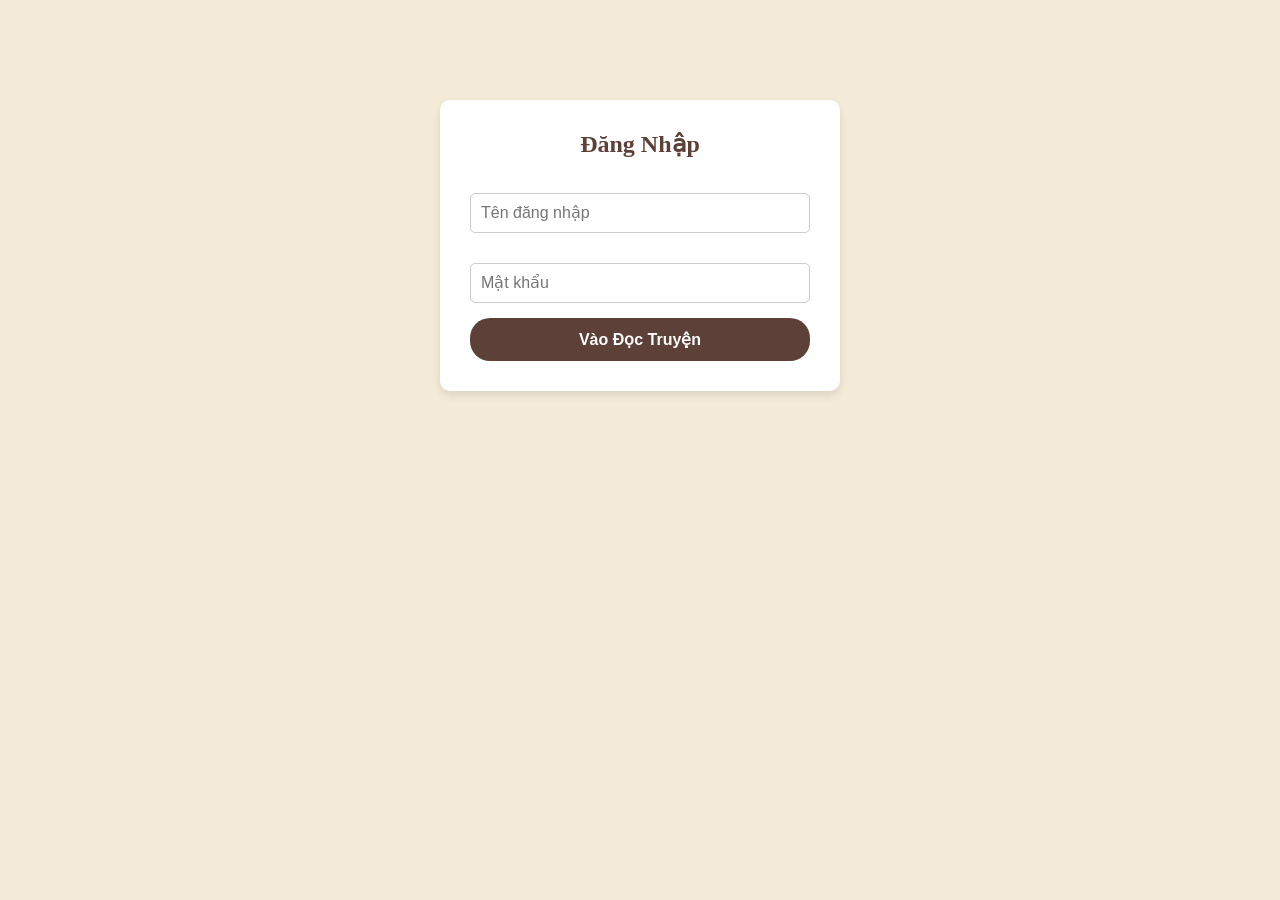
==== index.html @ d449b800 "Đưa frontend lên mạng" ====
<!DOCTYPE html>
<html lang="vi">
<head>
    <meta charset="UTF-8">
    <meta name="viewport" content="width=device-width, initial-scale=1.0">
    <title>Tủ Truyện Của Tôi</title>
    <link rel="stylesheet" href="css/style.css">
</head>
<body>
    <div class="nav-bar">
        <h2>📚 Tủ Truyện</h2>
        <button id="btn-theme">🌙 Giao diện Tối</button>
    </div>

    <div class="reader-container" style="margin-top: 50px;">
        <div class="detail-box" style="margin-bottom: 40px; padding: 20px;">
            <h3 style="color: #5d4037; margin-bottom: 15px;">➕ Thêm Bộ Truyện Mới</h3>
            <div style="display: grid; grid-template-columns: 1fr 1fr; gap: 15px;">
                <input type="text" id="add-title" placeholder="Tên truyện (Bắt buộc)" style="margin:0; padding: 8px;">
                <input type="text" id="add-author" placeholder="Tác giả" style="margin:0; padding: 8px;">
                <input type="text" id="add-genre" placeholder="Thể loại (Ví dụ: Đô Thị, Hệ Thống)" style="margin:0; padding: 8px;">
                <input type="text" id="add-doc-id" placeholder="Google Doc ID (Bắt buộc)" style="margin:0; padding: 8px;">
            </div>
            <textarea id="add-description" placeholder="Tóm tắt truyện ngắn gọn..." rows="3" style="width: 100%; margin-top: 15px; padding: 10px; border-radius: 5px; border: 1px solid #ccc; font-family: inherit; font-size: 14px;"></textarea>
            <button id="btn-add-story" style="margin-top: 15px; background-color: #5d4037; color: white; width: 100%; padding: 10px;">Thêm Truyện Vào Tủ</button>
        </div>

        <h1 style="text-align: center; margin-bottom: 30px; color: inherit;">Truyện Đang Đọc</h1>
        
        <div class="story-grid" id="story-list">
            <p>Đang tải danh sách truyện...</p>
        </div>
    </div>

    <script src="js/app.js"></script>
</body>
</html>
---- css/style.css ----
* { margin: 0; padding: 0; box-sizing: border-box; }

/* Tông màu giấy cũ (Sepia) cho chế độ sáng */
body {
    background-color: #f4ebd8; 
    color: #3e2723;
    transition: background-color 0.3s, color 0.3s;
}

.reader-container {
    max-width: 800px;
    margin: 0 auto;
    padding: 60px 30px 40px;
    background-color: transparent; /* Bỏ nền trắng gắt */
    min-height: 100vh;
}

/* Định dạng Font chữ */
.chapter-title {
    font-family: 'Palatino Linotype', 'Book Antiqua', Palatino, serif;
    font-size: 32px;
    text-align: center;
    margin-bottom: 30px;
    color: #5d4037;
    border-bottom: 1px dashed #ccc;
    padding-bottom: 15px;
}

.chapter-content {
    font-family: 'Palatino Linotype', 'Book Antiqua', Palatino, serif;
    font-size: 22px; 
    line-height: 1.8;
    text-align: justify;
}

.chapter-content p { margin-bottom: 24px; }

/* --- CHẾ ĐỘ DARK MODE (Xám dịu) --- */
body.dark-mode {
    background-color: #1a1a1a;
    color: #bfbfbf;
}
body.dark-mode .chapter-title {
    color: #8c8c8c;
    border-bottom-color: #333;
}

/* --- THANH ĐIỀU HƯỚNG & NÚT BẤM --- */
.nav-bar {
    position: fixed;
    top: 0; left: 0; right: 0;
    padding: 10px 20px;
    background: rgba(244, 235, 216, 0.95); /* Màu đục Sepia */
    display: flex;
    justify-content: space-between;
    align-items: center;
    border-bottom: 1px solid #e0d4b8;
    backdrop-filter: blur(5px);
    z-index: 100;
}

/* Nhóm các nút bên phải cách nhau ra 1 chút */
.nav-right {
    display: flex;
    gap: 10px;
}

/* Định dạng cho tên chương ở giữa */
.nav-center-title {
    position: absolute;
    left: 50%;
    transform: translateX(-50%);
    font-family: 'Palatino Linotype', 'Book Antiqua', Palatino, serif;
    font-weight: bold;
    font-size: 18px;
    color: #5d4037;
    opacity: 0; /* Ẩn đi khi ở trên cùng */
    transition: opacity 0.3s ease; /* Hiệu ứng mờ dần mượt mà */
    
    /* Chống tràn chữ nếu tên chương quá dài */
    white-space: nowrap;
    overflow: hidden;
    text-overflow: ellipsis;
    max-width: 40vw; 
}

/* Đổi màu chữ tên chương khi bật Dark Mode */
body.dark-mode .nav-center-title {
    color: #8c8c8c;
}

/* Class này sẽ được JS chèn vào khi cuộn chuột để hiện chữ */
.nav-center-title.show {
    opacity: 1; 
}

body.dark-mode .nav-bar {
    background: rgba(26, 26, 26, 0.95);
    border-bottom: 1px solid #333;
}

button {
    padding: 8px 15px;
    cursor: pointer;
    border: 1px solid #c7bca1;
    background: #fff8eb;
    border-radius: 20px;
    font-weight: bold;
    color: #5d4037;
    transition: 0.2s;
}
button:hover { background: #eadebc; }

body.dark-mode button {
    background: #2c2c2c; color: #aaa; border-color: #444;
}
body.dark-mode button:hover { background: #3d3d3d; }

/* --- Ô SỔ XUỐNG (MỤC LỤC) --- */
.chapter-dropdown {
    padding: 8px 15px;
    border-radius: 20px;
    border: 1px solid #c7bca1;
    background-color: #fff8eb;
    color: #5d4037;
    font-family: inherit;
    font-size: 16px;
    cursor: pointer;
    outline: none;
    max-width: 250px;
}
body.dark-mode .chapter-dropdown {
    background: #2c2c2c; color: #aaa; border-color: #444;
}

/* --- TRANG CHỦ (STORY LIST) --- */
.story-grid {
    display: grid;
    grid-template-columns: repeat(auto-fill, minmax(200px, 1fr));
    gap: 20px;
    margin-top: 20px;
}

.story-card {
    background: #fff;
    border-radius: 10px;
    padding: 15px;
    text-align: center;
    box-shadow: 0 4px 6px rgba(0,0,0,0.05);
    cursor: pointer;
    transition: transform 0.2s, box-shadow 0.2s;
    border: 1px solid #e0d4b8;
}

body.dark-mode .story-card {
    background: #252525;
    border-color: #333;
    box-shadow: none;
}

.story-card:hover {
    transform: translateY(-5px);
    box-shadow: 0 8px 15px rgba(0,0,0,0.1);
}

.story-title {
    font-size: 18px;
    font-weight: bold;
    margin-bottom: 10px;
    color: #5d4037;
}

body.dark-mode .story-title {
    color: #d4d4d4;
}

.story-author {
    font-size: 14px;
    color: #888;
}

/* --- TRANG CHI TIẾT TRUYỆN (DETAIL PAGE) --- */
.detail-box {
    background: #fff8eb;
    border: 1px solid #e0d4b8;
    border-radius: 12px;
    padding: 25px;
    margin-bottom: 25px;
}
body.dark-mode .detail-box {
    background: #222;
    border-color: #333;
}

.story-info-header {
    margin-bottom: 20px;
    border-bottom: 1px dashed #eadebc;
    padding-bottom: 15px;
}

.genre-container {
    display: flex;
    gap: 8px;
    flex-wrap: wrap;
    margin: 10px 0 15px 0;
}
.genre-tag {
    background: #eadebc;
    color: #5d4037;
    padding: 4px 10px;
    border-radius: 15px;
    font-size: 13px;
    font-weight: bold;
}
body.dark-mode .genre-tag {
    background: #3d3d3d;
    color: #bbb;
}

.summary-text {
    line-height: 1.6;
    font-size: 16px;
    text-align: justify;
    color: #4e342e;
}
body.dark-mode .summary-text { color: #aaa; }

/* Danh sách chương */
.detail-chapter-list {
    list-style: none;
    margin-top: 15px;
    max-height: 400px;
    overflow-y: auto; /* Cuộn danh sách nếu quá dài */
    border: 1px solid #eadebc;
    border-radius: 8px;
}
body.dark-mode .detail-chapter-list { border-color: #333; }

.detail-chapter-item {
    padding: 12px 15px;
    border-bottom: 1px solid #f4ebd8;
    cursor: pointer;
    background: #fff;
    transition: 0.2s;
    color: #5d4037;
}
body.dark-mode .detail-chapter-item {
    background: #1e1e1e;
    border-bottom-color: #2b2b2b;
    color: #bbb;
}
.detail-chapter-item:hover {
    background: #eadebc;
    padding-left: 20px;
}
body.dark-mode .detail-chapter-item:hover { background: #333; }
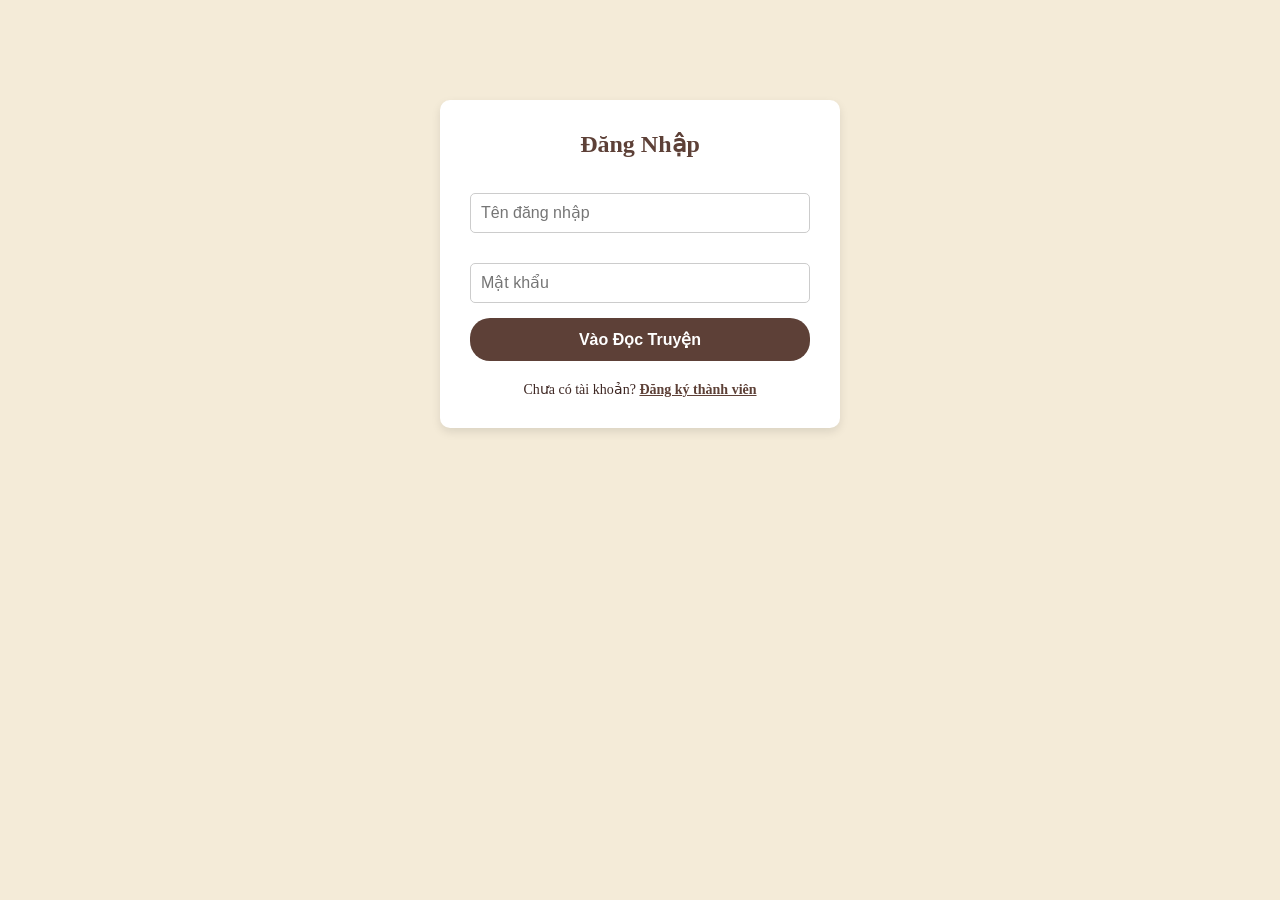
==== commit 617373a4: "Thêm tính năng đăng ký và phân quyền admin" ====
--- a/index.html
+++ b/index.html
@@ -13,7 +13,7 @@
     </div>
 
     <div class="reader-container" style="margin-top: 50px;">
-        <div class="detail-box" style="margin-bottom: 40px; padding: 20px;">
+        <div id="admin-add-section" class="detail-box" style="margin-bottom: 40px; padding: 20px;">
             <h3 style="color: #5d4037; margin-bottom: 15px;">➕ Thêm Bộ Truyện Mới</h3>
             <div style="display: grid; grid-template-columns: 1fr 1fr; gap: 15px;">
                 <input type="text" id="add-title" placeholder="Tên truyện (Bắt buộc)" style="margin:0; padding: 8px;">
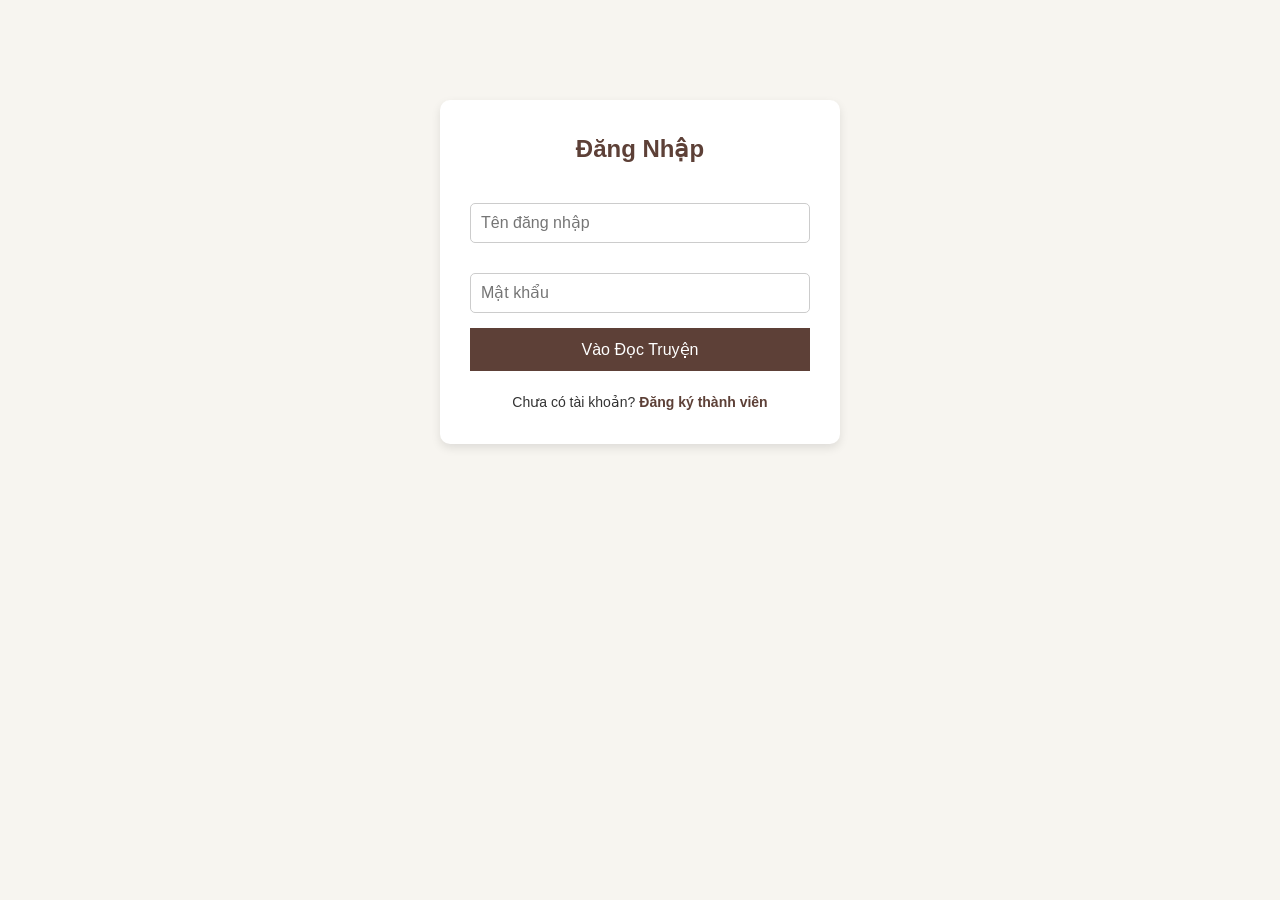
==== commit 57115dd2: "sua lai loi giao dien" ====
--- a/index.html
+++ b/index.html
@@ -9,26 +9,59 @@
 <body>
     <div class="nav-bar">
         <h2>📚 Tủ Truyện</h2>
-        <button id="btn-theme">🌙 Giao diện Tối</button>
+        
+        <div class="nav-right">
+            <button id="btn-open-modal" class="btn-primary">➕ Thêm truyện</button>
+            <button id="btn-theme" class="btn-outline">🌙 Diện Tối</button>
+            
+            <div class="user-menu-container">
+                <button id="btn-dropdown-arrow" class="user-profile-wrapper">
+                    <span class="user-avatar">👤</span>
+                    <span class="arrow-icon">▼</span>
+                </button>
+                
+                <div id="user-dropdown" class="dropdown-content hidden">
+                    <div id="user-info-name" class="dropdown-username">Hi, Admin!</div>
+                    <div class="divider"></div>
+                    <a href="#" id="menu-history" class="dropdown-item">📚 Lịch sử đọc</a>
+                    <div class="divider"></div>
+                    <a href="#" id="menu-logout" class="dropdown-item logout-item">🚪 Đăng xuất</a>
+                </div>
+            </div>
+        </div>
     </div>
 
-    <div class="reader-container" style="margin-top: 50px;">
-        <div id="admin-add-section" class="detail-box" style="margin-bottom: 40px; padding: 20px;">
-            <h3 style="color: #5d4037; margin-bottom: 15px;">➕ Thêm Bộ Truyện Mới</h3>
-            <div style="display: grid; grid-template-columns: 1fr 1fr; gap: 15px;">
-                <input type="text" id="add-title" placeholder="Tên truyện (Bắt buộc)" style="margin:0; padding: 8px;">
-                <input type="text" id="add-author" placeholder="Tác giả" style="margin:0; padding: 8px;">
-                <input type="text" id="add-genre" placeholder="Thể loại (Ví dụ: Đô Thị, Hệ Thống)" style="margin:0; padding: 8px;">
-                <input type="text" id="add-doc-id" placeholder="Google Doc ID (Bắt buộc)" style="margin:0; padding: 8px;">
+    <div class="main-container">
+        <div id="story-list" class="story-grid"></div>
+    </div>
+
+    <div id="story-modal" class="modal-overlay hidden">
+        <div class="modal-box">
+            <span id="btn-close-modal" class="modal-close-btn">&times;</span>
+            <h3>➕ Thêm Bộ Truyện Mới</h3>
+            
+            <div class="modal-form-group">
+                <label>Tên truyện <span class="required">*</span></label>
+                <input type="text" id="add-title" placeholder="Nhập tên bộ truyện...">
             </div>
-            <textarea id="add-description" placeholder="Tóm tắt truyện ngắn gọn..." rows="3" style="width: 100%; margin-top: 15px; padding: 10px; border-radius: 5px; border: 1px solid #ccc; font-family: inherit; font-size: 14px;"></textarea>
-            <button id="btn-add-story" style="margin-top: 15px; background-color: #5d4037; color: white; width: 100%; padding: 10px;">Thêm Truyện Vào Tủ</button>
-        </div>
-
-        <h1 style="text-align: center; margin-bottom: 30px; color: inherit;">Truyện Đang Đọc</h1>
-        
-        <div class="story-grid" id="story-list">
-            <p>Đang tải danh sách truyện...</p>
+            <div class="modal-form-group">
+                <label>Google Doc ID <span class="required">*</span></label>
+                <input type="text" id="add-doc-id" placeholder="Ví dụ: 1a2b3c4d5e...">
+            </div>
+            <div class="modal-form-group">
+                <label>Tác giả</label>
+                <input type="text" id="add-author" placeholder="Tên tác giả (nếu có)...">
+            </div>
+            <div class="modal-form-group">
+                <label>Thể loại</label>
+                <input type="text" id="add-genre" placeholder="Ví dụ: Đô Thị, Huyền Huyễn...">
+            </div>
+            <div class="modal-form-group">
+                <label>Mô tả / Tóm tắt ngắn</label>
+                <textarea id="add-description" placeholder="Nội dung tóm tắt sơ lược..." rows="3"></textarea>
+            </div>
+            
+            <button id="btn-add-story" class="btn-submit">Lưu và Thêm Truyện</button>
         </div>
     </div>
 
--- a/css/style.css
+++ b/css/style.css
@@ -1,256 +1,354 @@
-* { margin: 0; padding: 0; box-sizing: border-box; }
-
-/* Tông màu giấy cũ (Sepia) cho chế độ sáng */
+/* =========================================================================
+   1. BASE & RESET (Thiết lập gốc để tránh xung đột trình duyệt)
+   ========================================================================= */
+* {
+    margin: 0;
+    padding: 0;
+    box-sizing: border-box;
+}
+
 body {
-    background-color: #f4ebd8; 
-    color: #3e2723;
+    font-family: 'Segoe UI', Tahoma, Geneva, Verdana, sans-serif;
+    background-color: #f7f5f0;
+    color: #333333;
+    line-height: 1.6;
     transition: background-color 0.3s, color 0.3s;
 }
 
-.reader-container {
-    max-width: 800px;
-    margin: 0 auto;
-    padding: 60px 30px 40px;
-    background-color: transparent; /* Bỏ nền trắng gắt */
-    min-height: 100vh;
-}
-
-/* Định dạng Font chữ */
-.chapter-title {
-    font-family: 'Palatino Linotype', 'Book Antiqua', Palatino, serif;
-    font-size: 32px;
-    text-align: center;
-    margin-bottom: 30px;
-    color: #5d4037;
-    border-bottom: 1px dashed #ccc;
-    padding-bottom: 15px;
-}
-
-.chapter-content {
-    font-family: 'Palatino Linotype', 'Book Antiqua', Palatino, serif;
-    font-size: 22px; 
-    line-height: 1.8;
-    text-align: justify;
-}
-
-.chapter-content p { margin-bottom: 24px; }
-
-/* --- CHẾ ĐỘ DARK MODE (Xám dịu) --- */
+/* Giao diện Dark Mode Toàn cục */
 body.dark-mode {
-    background-color: #1a1a1a;
-    color: #bfbfbf;
-}
-body.dark-mode .chapter-title {
-    color: #8c8c8c;
-    border-bottom-color: #333;
-}
-
-/* --- THANH ĐIỀU HƯỚNG & NÚT BẤM --- */
+    background-color: #1a1510;
+    color: #e2d8ce;
+}
+
+/* =========================================================================
+   2. TYPOGRAPHY & UTILITIES (Chữ, Link & Class Tiện ích)
+   ========================================================================= */
+a {
+    text-decoration: none;
+    color: inherit;
+}
+
+.hidden {
+    display: none !important;
+}
+
+.required {
+    color: #ef4444;
+}
+
+.divider {
+    height: 1px;
+    background-color: #e5e7eb;
+    margin: 0;
+}
+body.dark-mode .divider { background-color: #5c4d3c; }
+
+/* =========================================================================
+   3. LAYOUT CHÍNH (Thanh điều hướng & Khung chứa nội dung)
+   ========================================================================= */
 .nav-bar {
-    position: fixed;
-    top: 0; left: 0; right: 0;
-    padding: 10px 20px;
-    background: rgba(244, 235, 216, 0.95); /* Màu đục Sepia */
     display: flex;
     justify-content: space-between;
     align-items: center;
-    border-bottom: 1px solid #e0d4b8;
-    backdrop-filter: blur(5px);
-    z-index: 100;
-}
-
-/* Nhóm các nút bên phải cách nhau ra 1 chút */
+    padding: 10px 20px;
+    background: #5d4037;
+    color: white;
+    position: fixed;
+    top: 0;
+    left: 0;
+    width: 100%;
+    height: 60px;
+    z-index: 1000;
+    box-shadow: 0 2px 10px rgba(0,0,0,0.1);
+}
+
+body.dark-mode .nav-bar {
+    background: #2c241c;
+    border-bottom: 1px solid #42372c;
+    box-shadow: 0 2px 10px rgba(0,0,0,0.5);
+}
+
 .nav-right {
     display: flex;
-    gap: 10px;
-}
-
-/* Định dạng cho tên chương ở giữa */
-.nav-center-title {
-    position: absolute;
-    left: 50%;
-    transform: translateX(-50%);
-    font-family: 'Palatino Linotype', 'Book Antiqua', Palatino, serif;
-    font-weight: bold;
-    font-size: 18px;
-    color: #5d4037;
-    opacity: 0; /* Ẩn đi khi ở trên cùng */
-    transition: opacity 0.3s ease; /* Hiệu ứng mờ dần mượt mà */
-    
-    /* Chống tràn chữ nếu tên chương quá dài */
-    white-space: nowrap;
-    overflow: hidden;
-    text-overflow: ellipsis;
-    max-width: 40vw; 
-}
-
-/* Đổi màu chữ tên chương khi bật Dark Mode */
-body.dark-mode .nav-center-title {
-    color: #8c8c8c;
-}
-
-/* Class này sẽ được JS chèn vào khi cuộn chuột để hiện chữ */
-.nav-center-title.show {
-    opacity: 1; 
-}
-
-body.dark-mode .nav-bar {
-    background: rgba(26, 26, 26, 0.95);
-    border-bottom: 1px solid #333;
-}
-
-button {
-    padding: 8px 15px;
-    cursor: pointer;
-    border: 1px solid #c7bca1;
-    background: #fff8eb;
-    border-radius: 20px;
-    font-weight: bold;
-    color: #5d4037;
-    transition: 0.2s;
-}
-button:hover { background: #eadebc; }
-
-body.dark-mode button {
-    background: #2c2c2c; color: #aaa; border-color: #444;
-}
-body.dark-mode button:hover { background: #3d3d3d; }
-
-/* --- Ô SỔ XUỐNG (MỤC LỤC) --- */
-.chapter-dropdown {
-    padding: 8px 15px;
-    border-radius: 20px;
-    border: 1px solid #c7bca1;
-    background-color: #fff8eb;
-    color: #5d4037;
-    font-family: inherit;
-    font-size: 16px;
-    cursor: pointer;
-    outline: none;
-    max-width: 250px;
-}
-body.dark-mode .chapter-dropdown {
-    background: #2c2c2c; color: #aaa; border-color: #444;
-}
-
-/* --- TRANG CHỦ (STORY LIST) --- */
+    align-items: center;
+    gap: 15px;
+}
+
+/* Khung chứa phải có khoảng lùi ở trên để không bị thanh Nav che khuất */
+.main-container {
+    margin-top: 80px; 
+    padding: 20px;
+    max-width: 1200px;
+    margin-left: auto;
+    margin-right: auto;
+}
+
+/* Nút bấm tiêu chuẩn */
+.btn-primary {
+    background: #f59e0b;
+    color: white;
+    border: none;
+    padding: 8px 14px;
+    border-radius: 6px;
+    cursor: pointer;
+    font-weight: bold;
+    font-size: 14px;
+    transition: background 0.2s;
+}
+.btn-primary:hover { background: #d97706; }
+
+.btn-outline {
+    background: transparent;
+    border: 1px solid white;
+    color: white;
+    padding: 6px 12px;
+    border-radius: 5px;
+    cursor: pointer;
+    font-size: 13px;
+    transition: background 0.2s, color 0.2s;
+}
+.btn-outline:hover { background: rgba(255,255,255,0.1); }
+
+/* =========================================================================
+   4. HIỂN THỊ DANH SÁCH TRUYỆN (Story Grid & Card)
+   ========================================================================= */
 .story-grid {
     display: grid;
-    grid-template-columns: repeat(auto-fill, minmax(200px, 1fr));
+    grid-template-columns: repeat(auto-fill, minmax(220px, 1fr));
     gap: 20px;
-    margin-top: 20px;
 }
 
 .story-card {
-    background: #fff;
-    border-radius: 10px;
+    background: #ffffff;
     padding: 15px;
+    border-radius: 8px;
+    box-shadow: 0 4px 6px rgba(0,0,0,0.05);
+    border: 1px solid #eaeaea;
+    transition: transform 0.2s, box-shadow 0.2s;
+    cursor: pointer;
+}
+.story-card:hover {
+    transform: translateY(-4px);
+    box-shadow: 0 8px 15px rgba(0,0,0,0.1);
+}
+
+body.dark-mode .story-card {
+    background: #2c241c;
+    border-color: #42372c;
+    box-shadow: 0 4px 6px rgba(0,0,0,0.4);
+}
+
+.story-title {
+    font-weight: bold;
+    font-size: 16px;
+    color: #5d4037;
+    margin-bottom: 8px;
+}
+body.dark-mode .story-title { color: #f59e0b; }
+
+.story-author {
+    font-size: 13px;
+    color: #666666;
+}
+body.dark-mode .story-author { color: #bfae99; }
+
+/* =========================================================================
+   5. USER DROPDOWN MENU (Cụm Icon Mũi Tên)
+   ========================================================================= */
+.user-menu-container {
+    position: relative; 
+    display: inline-block;
+}
+
+.user-profile-wrapper {
+    display: flex;
+    align-items: center;
+    gap: 8px;
+    background: rgba(255, 255, 255, 0.15);
+    padding: 6px 14px;
+    border-radius: 20px;
+    border: none;
+    cursor: pointer;
+    color: white;
+    transition: background 0.2s;
+}
+.user-profile-wrapper:hover {
+    background: rgba(255, 255, 255, 0.25);
+}
+
+.user-avatar {
+    font-size: 16px;
+}
+
+.arrow-icon {
+    font-size: 10px;
+    color: #e2d8ce;
+}
+
+.dropdown-content {
+    position: absolute;
+    right: 0;
+    top: 45px;
+    background-color: #ffffff;
+    min-width: 180px;
+    box-shadow: 0px 8px 16px rgba(0, 0, 0, 0.15);
+    border-radius: 8px;
+    z-index: 9999;
+    overflow: hidden;
+    border: 1px solid #e0e0e0;
+    display: flex;
+    flex-direction: column;
+}
+
+body.dark-mode .dropdown-content {
+    background-color: #2c241c;
+    border-color: #5c4d3c;
+    box-shadow: 0px 8px 16px rgba(0, 0, 0, 0.6);
+}
+
+.dropdown-username {
+    padding: 12px 16px;
+    font-weight: bold;
+    font-size: 14px;
+    color: #5d4037;
+    background-color: #f7f5f0;
+}
+body.dark-mode .dropdown-username {
+    color: #e2d8ce;
+    background-color: #382e24;
+}
+
+.dropdown-item {
+    padding: 12px 16px;
+    text-decoration: none;
+    color: #333333 !important;
+    font-size: 14px;
+    display: block;
+    text-align: left;
+    transition: background 0.2s;
+}
+body.dark-mode .dropdown-item {
+    color: #e2d8ce !important;
+}
+.dropdown-item:hover {
+    background-color: #f5ebd8;
+}
+body.dark-mode .dropdown-item:hover {
+    background-color: #4a3e31;
+}
+
+.logout-item {
+    color: #ef4444 !important;
+    font-weight: bold;
+}
+
+/* =========================================================================
+   6. MODAL (Cửa sổ Popup thêm truyện)
+   ========================================================================= */
+.modal-overlay {
+    position: fixed;
+    top: 0;
+    left: 0;
+    width: 100%;
+    height: 100%;
+    background: rgba(0, 0, 0, 0.55);
+    backdrop-filter: blur(4px);
+    display: flex;
+    justify-content: center;
+    align-items: center;
+    z-index: 10000;
+}
+
+.modal-box {
+    background: #ffffff;
+    padding: 25px 30px;
+    border-radius: 12px;
+    width: 90%;
+    max-width: 480px;
+    position: relative;
+    box-shadow: 0 10px 25px rgba(0,0,0,0.3);
+    animation: fadeInModal 0.25s ease-out;
+}
+body.dark-mode .modal-box {
+    background: #2c241c;
+    color: #e2d8ce;
+    border: 1px solid #5c4d3c;
+}
+
+.modal-box h3 {
+    color: #5d4037;
+    margin-bottom: 20px;
     text-align: center;
-    box-shadow: 0 4px 6px rgba(0,0,0,0.05);
-    cursor: pointer;
-    transition: transform 0.2s, box-shadow 0.2s;
-    border: 1px solid #e0d4b8;
-}
-
-body.dark-mode .story-card {
-    background: #252525;
-    border-color: #333;
-    box-shadow: none;
-}
-
-.story-card:hover {
-    transform: translateY(-5px);
-    box-shadow: 0 8px 15px rgba(0,0,0,0.1);
-}
-
-.story-title {
-    font-size: 18px;
-    font-weight: bold;
-    margin-bottom: 10px;
-    color: #5d4037;
-}
-
-body.dark-mode .story-title {
-    color: #d4d4d4;
-}
-
-.story-author {
+}
+body.dark-mode .modal-box h3 { color: #f59e0b; }
+
+.modal-close-btn {
+    position: absolute;
+    right: 20px;
+    top: 15px;
+    font-size: 26px;
+    cursor: pointer;
+    color: #aaaaaa;
+    transition: color 0.2s;
+}
+.modal-close-btn:hover { color: #ef4444; }
+
+.modal-form-group {
+    margin-bottom: 14px;
+    display: flex;
+    flex-direction: column;
+    gap: 5px;
+}
+
+.modal-form-group label {
+    font-size: 13px;
+    font-weight: bold;
+    color: #555555;
+    text-align: left;
+}
+body.dark-mode .modal-form-group label { color: #bfae99; }
+
+.modal-form-group input, 
+.modal-form-group textarea {
+    width: 100%;
+    padding: 10px;
+    border: 1px solid #cccccc;
+    border-radius: 6px;
+    font-family: inherit;
     font-size: 14px;
-    color: #888;
-}
-
-/* --- TRANG CHI TIẾT TRUYỆN (DETAIL PAGE) --- */
-.detail-box {
-    background: #fff8eb;
-    border: 1px solid #e0d4b8;
-    border-radius: 12px;
-    padding: 25px;
-    margin-bottom: 25px;
-}
-body.dark-mode .detail-box {
-    background: #222;
-    border-color: #333;
-}
-
-.story-info-header {
-    margin-bottom: 20px;
-    border-bottom: 1px dashed #eadebc;
-    padding-bottom: 15px;
-}
-
-.genre-container {
-    display: flex;
-    gap: 8px;
-    flex-wrap: wrap;
-    margin: 10px 0 15px 0;
-}
-.genre-tag {
-    background: #eadebc;
-    color: #5d4037;
-    padding: 4px 10px;
-    border-radius: 15px;
-    font-size: 13px;
-    font-weight: bold;
-}
-body.dark-mode .genre-tag {
-    background: #3d3d3d;
-    color: #bbb;
-}
-
-.summary-text {
-    line-height: 1.6;
-    font-size: 16px;
-    text-align: justify;
-    color: #4e342e;
-}
-body.dark-mode .summary-text { color: #aaa; }
-
-/* Danh sách chương */
-.detail-chapter-list {
-    list-style: none;
-    margin-top: 15px;
-    max-height: 400px;
-    overflow-y: auto; /* Cuộn danh sách nếu quá dài */
-    border: 1px solid #eadebc;
-    border-radius: 8px;
-}
-body.dark-mode .detail-chapter-list { border-color: #333; }
-
-.detail-chapter-item {
-    padding: 12px 15px;
-    border-bottom: 1px solid #f4ebd8;
-    cursor: pointer;
-    background: #fff;
-    transition: 0.2s;
-    color: #5d4037;
-}
-body.dark-mode .detail-chapter-item {
-    background: #1e1e1e;
-    border-bottom-color: #2b2b2b;
-    color: #bbb;
-}
-.detail-chapter-item:hover {
-    background: #eadebc;
-    padding-left: 20px;
-}
-body.dark-mode .detail-chapter-item:hover { background: #333; }+    box-sizing: border-box;
+    transition: border-color 0.2s;
+}
+.modal-form-group input:focus, 
+.modal-form-group textarea:focus {
+    border-color: #f59e0b;
+    outline: none;
+}
+
+body.dark-mode .modal-form-group input, 
+body.dark-mode .modal-form-group textarea {
+    background: #3d3329;
+    border-color: #5c4d3c;
+    color: #ffffff;
+}
+
+.btn-submit {
+    width: 100%;
+    padding: 12px;
+    background: #5d4037;
+    color: white;
+    border: none;
+    border-radius: 6px;
+    font-weight: bold;
+    cursor: pointer;
+    font-size: 15px;
+    margin-top: 10px;
+    transition: background 0.2s;
+}
+.btn-submit:hover { background: #4e342e; }
+
+@keyframes fadeInModal {
+    from { transform: scale(0.92); opacity: 0; }
+    to { transform: scale(1); opacity: 1; }
+}
